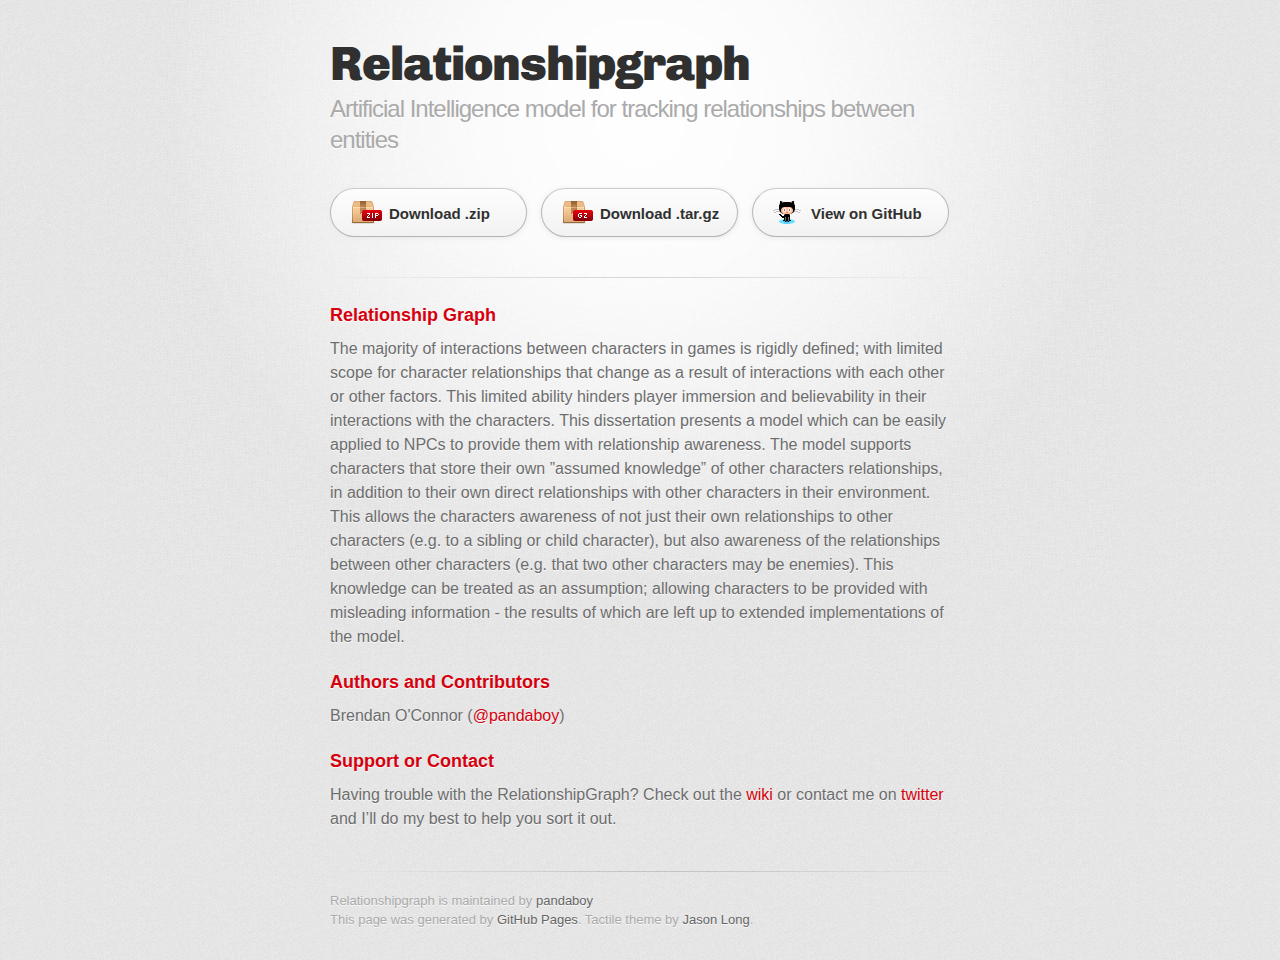
==== index.html @ 5aee5924 "Create gh-pages branch via GitHub" ====
<!DOCTYPE html>
<html>
  <head>
    <meta charset='utf-8'>
    <meta http-equiv="X-UA-Compatible" content="chrome=1">
    <link href='https://fonts.googleapis.com/css?family=Chivo:900' rel='stylesheet' type='text/css'>
    <link rel="stylesheet" type="text/css" href="stylesheets/stylesheet.css" media="screen">
    <link rel="stylesheet" type="text/css" href="stylesheets/github-dark.css" media="screen">
    <link rel="stylesheet" type="text/css" href="stylesheets/print.css" media="print">
    <!--[if lt IE 9]>
    <script src="//html5shiv.googlecode.com/svn/trunk/html5.js"></script>
    <![endif]-->
    <title>Relationshipgraph by pandaboy</title>
  </head>

  <body>
    <div id="container">
      <div class="inner">

        <header>
          <h1>Relationshipgraph</h1>
          <h2>Artificial Intelligence model for tracking relationships between entities</h2>
        </header>

        <section id="downloads" class="clearfix">
          <a href="https://github.com/pandaboy/RelationshipGraph/zipball/master" id="download-zip" class="button"><span>Download .zip</span></a>
          <a href="https://github.com/pandaboy/RelationshipGraph/tarball/master" id="download-tar-gz" class="button"><span>Download .tar.gz</span></a>
          <a href="https://github.com/pandaboy/RelationshipGraph" id="view-on-github" class="button"><span>View on GitHub</span></a>
        </section>

        <hr>

        <section id="main_content">
          <h3>
<a id="relationship-graph" class="anchor" href="#relationship-graph" aria-hidden="true"><span class="octicon octicon-link"></span></a>Relationship Graph</h3>

<p>The majority of interactions between characters in games is rigidly defined; with limited scope for character relationships that change as a result of interactions with each other or other factors. This limited ability hinders player immersion and believability in their interactions with the characters. This dissertation presents a model which can be easily applied to NPCs to provide them with relationship awareness. The model supports characters that store their own ”assumed knowledge” of other characters relationships, in addition to their own direct relationships with other characters in their environment. This allows the characters awareness of not just their own relationships to other characters (e.g. to a sibling or child character), but also awareness of the relationships between other characters (e.g. that two other characters may be enemies). This knowledge can be treated as an assumption; allowing characters to be provided with misleading information - the results of which are left up to extended implementations of the model.</p>

<h3>
<a id="authors-and-contributors" class="anchor" href="#authors-and-contributors" aria-hidden="true"><span class="octicon octicon-link"></span></a>Authors and Contributors</h3>

<p>Brendan O'Connor (<a href="https://github.com/pandaboy" class="user-mention">@pandaboy</a>)</p>

<h3>
<a id="support-or-contact" class="anchor" href="#support-or-contact" aria-hidden="true"><span class="octicon octicon-link"></span></a>Support or Contact</h3>

<p>Having trouble with the RelationshipGraph? Check out the <a href="https://github.com/pandaboy/RelationshipGraph/wiki">wiki</a> or contact me on <a href="https://twitter.com/pandaboy">twitter</a> and I’ll do my best to help you sort it out.</p>
        </section>

        <footer>
          Relationshipgraph is maintained by <a href="https://github.com/pandaboy">pandaboy</a><br>
          This page was generated by <a href="https://pages.github.com">GitHub Pages</a>. Tactile theme by <a href="https://twitter.com/jasonlong">Jason Long</a>.
        </footer>

                  <script type="text/javascript">
            var gaJsHost = (("https:" == document.location.protocol) ? "https://ssl." : "http://www.");
            document.write(unescape("%3Cscript src='" + gaJsHost + "google-analytics.com/ga.js' type='text/javascript'%3E%3C/script%3E"));
          </script>
          <script type="text/javascript">
            try {
              var pageTracker = _gat._getTracker("UA-71145340-2");
            pageTracker._trackPageview();
            } catch(err) {}
          </script>

      </div>
    </div>
  </body>
</html>
---- stylesheets/stylesheet.css ----
/* http://meyerweb.com/eric/tools/css/reset/
   v2.0 | 20110126
   License: none (public domain)
*/
html, body, div, span, applet, object, iframe,
h1, h2, h3, h4, h5, h6, p, blockquote, pre,
a, abbr, acronym, address, big, cite, code,
del, dfn, em, img, ins, kbd, q, s, samp,
small, strike, strong, sub, sup, tt, var,
b, u, i, center,
dl, dt, dd, ol, ul, li,
fieldset, form, label, legend,
table, caption, tbody, tfoot, thead, tr, th, td,
article, aside, canvas, details, embed,
figure, figcaption, footer, header, hgroup,
menu, nav, output, ruby, section, summary,
time, mark, audio, video {
	padding: 0;
	margin: 0;
	font: inherit;
	font-size: 100%;
	vertical-align: baseline;
	border: 0;
}
/* HTML5 display-role reset for older browsers */
article, aside, details, figcaption, figure,
footer, header, hgroup, menu, nav, section {
	display: block;
}
body {
	line-height: 1;
}
ol, ul {
	list-style: none;
}
blockquote, q {
	quotes: none;
}
blockquote:before, blockquote:after,
q:before, q:after {
	content: '';
	content: none;
}
table {
	border-spacing: 0;
	border-collapse: collapse;
}

/* LAYOUT STYLES */
body {
  font-family: 'Helvetica Neue', Helvetica, Arial, serif;
  font-size: 1em;
  line-height: 1.5;
  color: #6d6d6d;
  text-shadow: 0 1px 0 rgba(255, 255, 255, 0.8);
  background: #e7e7e7 url(../images/body-bg.png) 0 0 repeat;
}

a {
  color: #d5000d;
}
a:hover {
  color: #c5000c;
}

header {
  padding-top: 35px;
  padding-bottom: 25px;
}

header h1 {
  font-family: 'Chivo', 'Helvetica Neue', Helvetica, Arial, serif;
  font-size: 48px; font-weight: 900;
  line-height: 1.2;
  color: #303030;
  letter-spacing: -1px;
}

header h2 {
  font-size: 24px;
  font-weight: normal;
  line-height: 1.3;
  color: #aaa;
  letter-spacing: -1px;
}

#container {
  min-height: 595px;
  background: transparent url(../images/highlight-bg.jpg) 50% 0 no-repeat;
}

.inner {
  width: 620px;
  margin: 0 auto;
}

#container .inner img {
  max-width: 100%;
}

#downloads {
  margin-bottom: 40px;
}

a.button {
  display: block;
  float: left;
  width: 179px;
  padding: 12px 8px 12px 8px;
  margin-right: 14px;
  font-size: 15px;
  font-weight: bold;
  line-height: 25px;
  color: #303030;
  background: #fdfdfd; /* Old browsers */
  background: -moz-linear-gradient(top,  #fdfdfd 0%, #f2f2f2 100%); /* FF3.6+ */
  background: -webkit-gradient(linear, left top, left bottom, color-stop(0%,#fdfdfd), color-stop(100%,#f2f2f2)); /* Chrome,Safari4+ */
  background: -webkit-linear-gradient(top,  #fdfdfd 0%,#f2f2f2 100%); /* Chrome10+,Safari5.1+ */
  background: -o-linear-gradient(top,  #fdfdfd 0%,#f2f2f2 100%); /* Opera 11.10+ */
  background: -ms-linear-gradient(top,  #fdfdfd 0%,#f2f2f2 100%); /* IE10+ */
  background: linear-gradient(top,  #fdfdfd 0%,#f2f2f2 100%); /* W3C */
  filter: progid:DXImageTransform.Microsoft.gradient( startColorstr='#fdfdfd', endColorstr='#f2f2f2',GradientType=0 ); /* IE6-9 */
  border-top: solid 1px #cbcbcb;
  border-right: solid 1px #b7b7b7;
  border-bottom: solid 1px #b3b3b3;
  border-left: solid 1px #b7b7b7;
  border-radius: 30px;
  -webkit-box-shadow: 10px 10px 5px #888;
  -moz-box-shadow: 10px 10px 5px #888;
  box-shadow: 0px 1px 5px #e8e8e8;
  -moz-border-radius: 30px;
  -webkit-border-radius: 30px;
}
a.button:hover {
  background: #fafafa; /* Old browsers */
  background: -moz-linear-gradient(top,  #fdfdfd 0%, #f6f6f6 100%); /* FF3.6+ */
  background: -webkit-gradient(linear, left top, left bottom, color-stop(0%,#fdfdfd), color-stop(100%,#f6f6f6)); /* Chrome,Safari4+ */
  background: -webkit-linear-gradient(top,  #fdfdfd 0%,#f6f6f6 100%); /* Chrome10+,Safari5.1+ */
  background: -o-linear-gradient(top,  #fdfdfd 0%,#f6f6f6 100%); /* Opera 11.10+ */
  background: -ms-linear-gradient(top,  #fdfdfd 0%,#f6f6f6 100%); /* IE10+ */
  background: linear-gradient(top,  #fdfdfd 0%,#f6f6f6, 100%); /* W3C */
  filter: progid:DXImageTransform.Microsoft.gradient( startColorstr='#fdfdfd', endColorstr='#f6f6f6',GradientType=0 ); /* IE6-9 */
  border-top: solid 1px #b7b7b7;
  border-right: solid 1px #b3b3b3;
  border-bottom: solid 1px #b3b3b3;
  border-left: solid 1px #b3b3b3;
}

a.button span {
  display: block;
  height: 23px;
  padding-left: 50px;
}

#download-zip span {
  background: transparent url(../images/zip-icon.png) 12px 50% no-repeat;
}
#download-tar-gz span {
  background: transparent url(../images/tar-gz-icon.png) 12px 50% no-repeat;
}
#view-on-github span {
  background: transparent url(../images/octocat-icon.png) 12px 50% no-repeat;
}
#view-on-github {
  margin-right: 0;
}

code, pre {
  margin-bottom: 30px;
  font-family: Monaco, "Bitstream Vera Sans Mono", "Lucida Console", Terminal;
  font-size: 14px;
  color: #222;
}

code {
  padding: 0 3px;
  background-color: #f2f2f2;
  border: solid 1px #ddd;
}

pre {
  padding: 20px;
  overflow: auto;
  color: #f2f2f2;
  text-shadow: none;
  background: #303030;
}
pre code {
  padding: 0;
  color: #f2f2f2;
  background-color: #303030;
  border: none;
}

ul, ol, dl {
  margin-bottom: 20px;
}


/* COMMON STYLES */

hr {
  height: 1px;
  padding-bottom: 1em;
  margin-top: 1em;
  line-height: 1px;
  background: transparent url('../images/hr.png') 50% 0 no-repeat;
  border: none;
}

strong {
  font-weight: bold;
}

em {
  font-style: italic;
}

table {
  width: 100%;
  border: 1px solid #ebebeb;
}

th {
  font-weight: 500;
}

td {
  font-weight: 300;
  text-align: center;
  border: 1px solid #ebebeb;
}

form {
  padding: 20px;
  background: #f2f2f2;

}


/* GENERAL ELEMENT TYPE STYLES */

h1 {
  font-size: 32px;
}

h2 {
  margin-bottom: 8px;
  font-size: 22px;
  font-weight: bold;
  color: #303030;
}

h3 {
  margin-bottom: 8px;
  font-size: 18px;
  font-weight: bold;
  color: #d5000d;
}

h4 {
  font-size: 16px;
  font-weight: bold;
  color: #303030;
}

h5 {
  font-size: 1em;
  color: #303030;
}

h6 {
  font-size: .8em;
  color: #303030;
}

p {
  margin-bottom: 20px;
  font-weight: 300;
}

a {
  text-decoration: none;
}

p a {
  font-weight: 400;
}

blockquote {
  padding: 0 0 0 30px;
  margin-bottom: 20px;
  font-size: 1.6em;
  border-left: 10px solid #e9e9e9;
}

ul li {
  list-style-position: inside;
  list-style: disc;
  padding-left: 20px;
}

ol li {
  list-style-position: inside;
  list-style: decimal;
  padding-left: 3px;
}

dl dt {
  color: #303030;
}

footer {
  padding-top: 20px;
  padding-bottom: 30px;
  margin-top: 40px;
  font-size: 13px;
  color: #aaa;
  background: transparent url('../images/hr.png') 0 0 no-repeat;
}

footer a {
  color: #666;
}
footer a:hover {
  color: #444;
}

/* MISC */
.clearfix:after {
  display: block;
  height: 0;
  clear: both;
  visibility: hidden;
  content: '.';
}

.clearfix {display: inline-block;}
* html .clearfix {height: 1%;}
.clearfix {display: block;}

/* #Media Queries
================================================== */

/* Smaller than standard 960 (devices and browsers) */
@media only screen and (max-width: 959px) { }

/* Tablet Portrait size to standard 960 (devices and browsers) */
@media only screen and (min-width: 768px) and (max-width: 959px) { }

/* All Mobile Sizes (devices and browser) */
@media only screen and (max-width: 767px) {
  header {
    padding-top: 10px;
    padding-bottom: 10px;
  }
  #downloads {
    margin-bottom: 25px;
  }
  #download-zip, #download-tar-gz {
    display: none;
  }
  .inner {
    width: 94%;
    margin: 0 auto;
  }
}

/* Mobile Landscape Size to Tablet Portrait (devices and browsers) */
@media only screen and (min-width: 480px) and (max-width: 767px) { }

/* Mobile Portrait Size to Mobile Landscape Size (devices and browsers) */
@media only screen and (max-width: 479px) { }
---- stylesheets/github-dark.css ----
/*
   Copyright 2014 GitHub Inc.

   Licensed under the Apache License, Version 2.0 (the "License");
   you may not use this file except in compliance with the License.
   You may obtain a copy of the License at

       http://www.apache.org/licenses/LICENSE-2.0

   Unless required by applicable law or agreed to in writing, software
   distributed under the License is distributed on an "AS IS" BASIS,
   WITHOUT WARRANTIES OR CONDITIONS OF ANY KIND, either express or implied.
   See the License for the specific language governing permissions and
   limitations under the License.

*/

.pl-c /* comment */ {
  color: #969896;
}

.pl-c1      /* constant, markup.raw, meta.diff.header, meta.module-reference, meta.property-name, support, support.constant, support.variable, variable.other.constant */,
.pl-s .pl-v /* string variable */ {
  color: #0099cd;
}

.pl-e  /* entity */,
.pl-en /* entity.name */ {
  color: #9774cb;
}

.pl-s .pl-s1 /* string source */,
.pl-smi      /* storage.modifier.import, storage.modifier.package, storage.type.java, variable.other, variable.parameter.function */ {
  color: #ddd;
}

.pl-ent /* entity.name.tag */ {
  color: #7bcc72;
}

.pl-k /* keyword, storage, storage.type */ {
  color: #cc2372;
}

.pl-pds              /* punctuation.definition.string, string.regexp.character-class */,
.pl-s                /* string */,
.pl-s .pl-pse .pl-s1 /* string punctuation.section.embedded source */,
.pl-sr               /* string.regexp */,
.pl-sr .pl-cce       /* string.regexp constant.character.escape */,
.pl-sr .pl-sra       /* string.regexp string.regexp.arbitrary-repitition */,
.pl-sr .pl-sre       /* string.regexp source.ruby.embedded */ {
  color: #3c66e2;
}

.pl-v /* variable */ {
  color: #fb8764;
}

.pl-id /* invalid.deprecated */ {
  color: #e63525;
}

.pl-ii /* invalid.illegal */ {
  background-color: #e63525;
  color: #f8f8f8;
}

.pl-sr .pl-cce /* string.regexp constant.character.escape */ {
  color: #7bcc72;
  font-weight: bold;
}

.pl-ml /* markup.list */ {
  color: #c26b2b;
}

.pl-mh        /* markup.heading */,
.pl-mh .pl-en /* markup.heading entity.name */,
.pl-ms        /* meta.separator */ {
  color: #264ec5;
  font-weight: bold;
}

.pl-mq /* markup.quote */ {
  color: #00acac;
}

.pl-mi /* markup.italic */ {
  color: #ddd;
  font-style: italic;
}

.pl-mb /* markup.bold */ {
  color: #ddd;
  font-weight: bold;
}

.pl-md /* markup.deleted, meta.diff.header.from-file */ {
  background-color: #ffecec;
  color: #bd2c00;
}

.pl-mi1 /* markup.inserted, meta.diff.header.to-file */ {
  background-color: #eaffea;
  color: #55a532;
}

.pl-mdr /* meta.diff.range */ {
  color: #9774cb;
  font-weight: bold;
}

.pl-mo /* meta.output */ {
  color: #264ec5;
}
---- stylesheets/print.css ----
html, body, div, span, applet, object, iframe,
h1, h2, h3, h4, h5, h6, p, blockquote, pre,
a, abbr, acronym, address, big, cite, code,
del, dfn, em, img, ins, kbd, q, s, samp,
small, strike, strong, sub, sup, tt, var,
b, u, i, center,
dl, dt, dd, ol, ul, li,
fieldset, form, label, legend,
table, caption, tbody, tfoot, thead, tr, th, td,
article, aside, canvas, details, embed,
figure, figcaption, footer, header, hgroup,
menu, nav, output, ruby, section, summary,
time, mark, audio, video {
  padding: 0;
  margin: 0;
  font: inherit;
  font-size: 100%;
  vertical-align: baseline;
  border: 0;
}
/* HTML5 display-role reset for older browsers */
article, aside, details, figcaption, figure,
footer, header, hgroup, menu, nav, section {
  display: block;
}
body {
  line-height: 1;
}
ol, ul {
  list-style: none;
}
blockquote, q {
  quotes: none;
}
blockquote:before, blockquote:after,
q:before, q:after {
  content: '';
  content: none;
}
table {
  border-spacing: 0;
  border-collapse: collapse;
}
body {
  font-family: 'Helvetica Neue', Helvetica, Arial, serif;
  font-size: 13px;
  line-height: 1.5;
  color: #000;
}

a {
  font-weight: bold;
  color: #d5000d;
}

header {
  padding-top: 35px;
  padding-bottom: 10px;
}

header h1 {
  font-size: 48px;
  font-weight: bold;
  line-height: 1.2;
  color: #303030;
  letter-spacing: -1px;
}

header h2 {
  font-size: 24px;
  font-weight: normal;
  line-height: 1.3;
  color: #aaa;
  letter-spacing: -1px;
}
#downloads {
  display: none;
}
#main_content {
  padding-top: 20px;
}

code, pre {
  margin-bottom: 30px;
  font-family: Monaco, "Bitstream Vera Sans Mono", "Lucida Console", Terminal;
  font-size: 12px;
  color: #222;
}

code {
  padding: 0 3px;
}

pre {
  padding: 20px;
  overflow: auto;
  border: solid 1px #ddd;
}
pre code {
  padding: 0;
}

ul, ol, dl {
  margin-bottom: 20px;
}


/* COMMON STYLES */

table {
  width: 100%;
  border: 1px solid #ebebeb;
}

th {
  font-weight: 500;
}

td {
  font-weight: 300;
  text-align: center;
  border: 1px solid #ebebeb;
}

form {
  padding: 20px;
  background: #f2f2f2;

}


/* GENERAL ELEMENT TYPE STYLES */

h1 {
  font-size: 2.8em;
}

h2 {
  margin-bottom: 8px;
  font-size: 22px;
  font-weight: bold;
  color: #303030;
}

h3 {
  margin-bottom: 8px;
  font-size: 18px;
  font-weight: bold;
  color: #d5000d;
}

h4 {
  font-size: 16px;
  font-weight: bold;
  color: #303030;
}

h5 {
  font-size: 1em;
  color: #303030;
}

h6 {
  font-size: .8em;
  color: #303030;
}

p {
  margin-bottom: 20px;
  font-weight: 300;
}

a {
  text-decoration: none;
}

p a {
  font-weight: 400;
}

blockquote {
  padding: 0 0 0 30px;
  margin-bottom: 20px;
  font-size: 1.6em;
  border-left: 10px solid #e9e9e9;
}

ul li {
  list-style-position: inside;
  list-style: disc;
  padding-left: 20px;
}

ol li {
  list-style-position: inside;
  list-style: decimal;
  padding-left: 3px;
}

dl dd {
  font-style: italic;
  font-weight: 100;
}

footer {
  padding-top: 20px;
  padding-bottom: 30px;
  margin-top: 40px;
  font-size: 13px;
  color: #aaa;
}

footer a {
  color: #666;
}

/* MISC */
.clearfix:after {
  display: block;
  height: 0;
  clear: both;
  visibility: hidden;
  content: '.';
}

.clearfix {display: inline-block;}
* html .clearfix {height: 1%;}
.clearfix {display: block;}
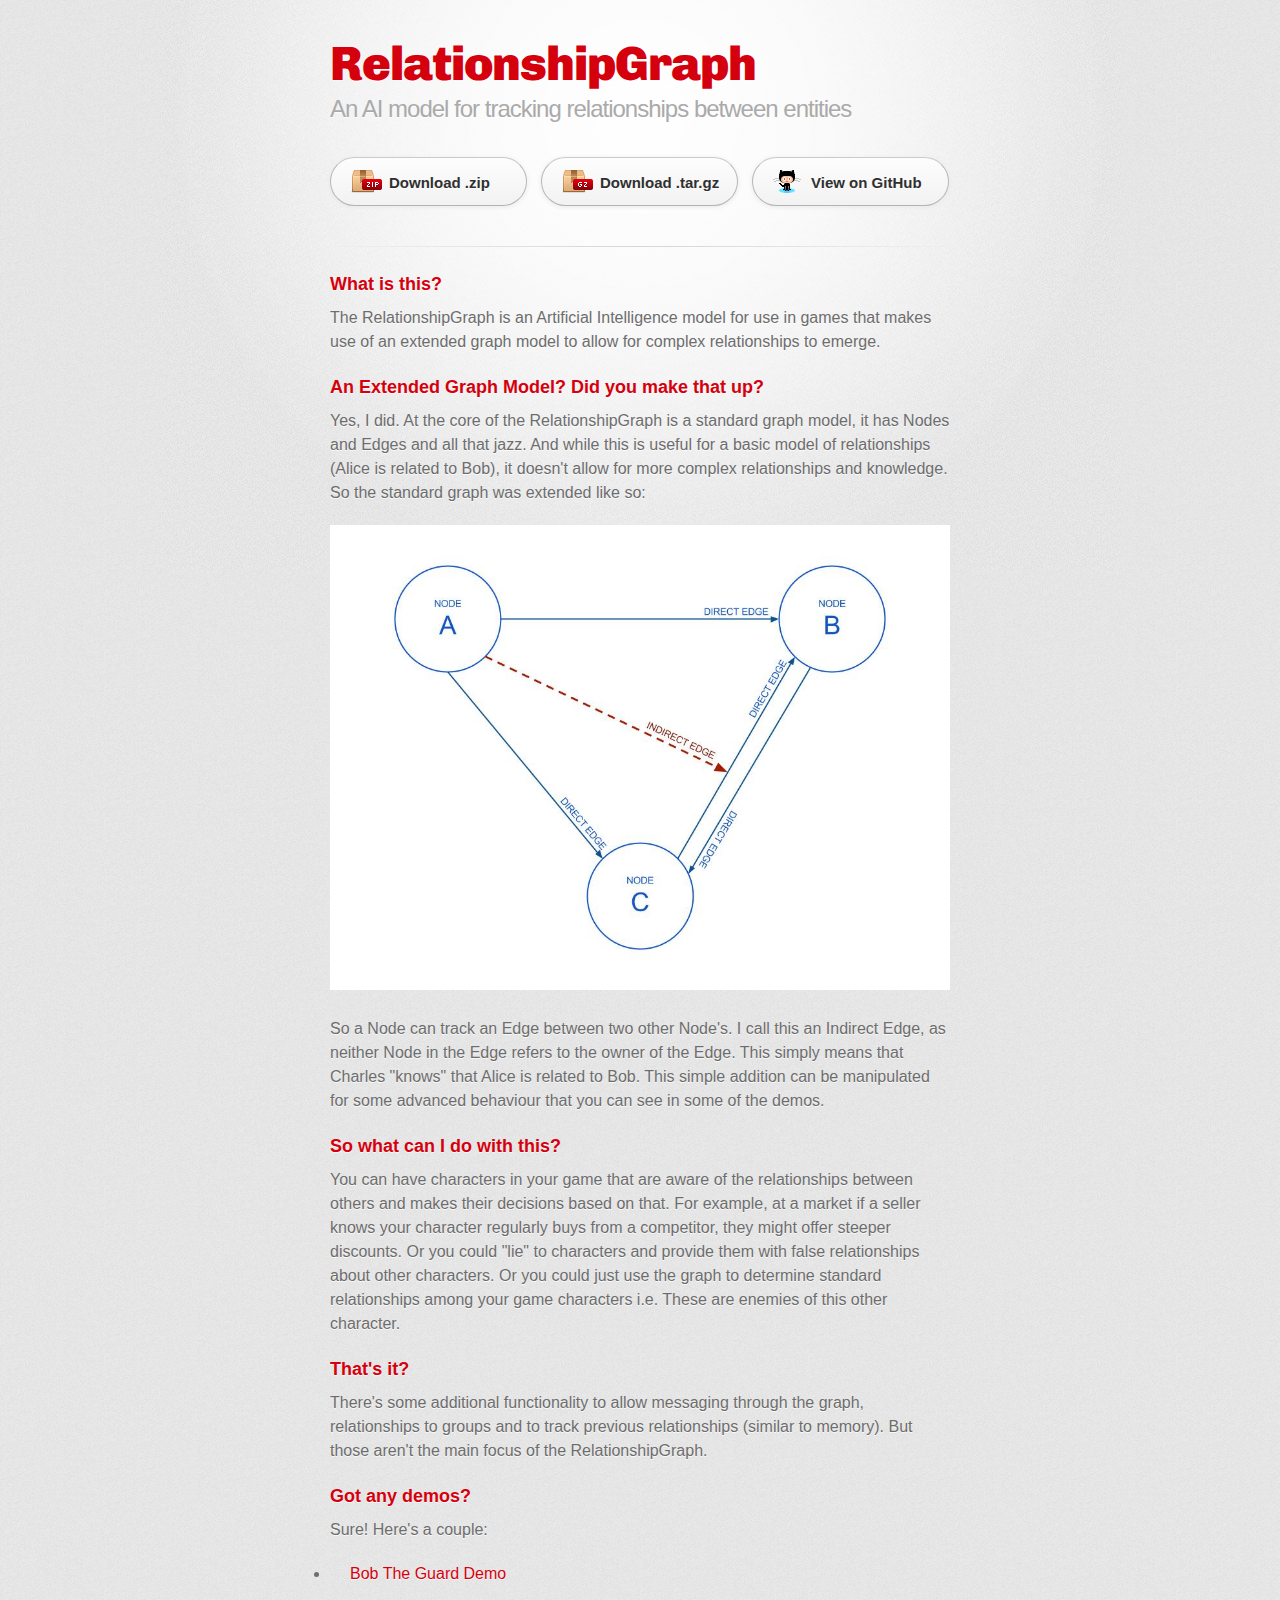
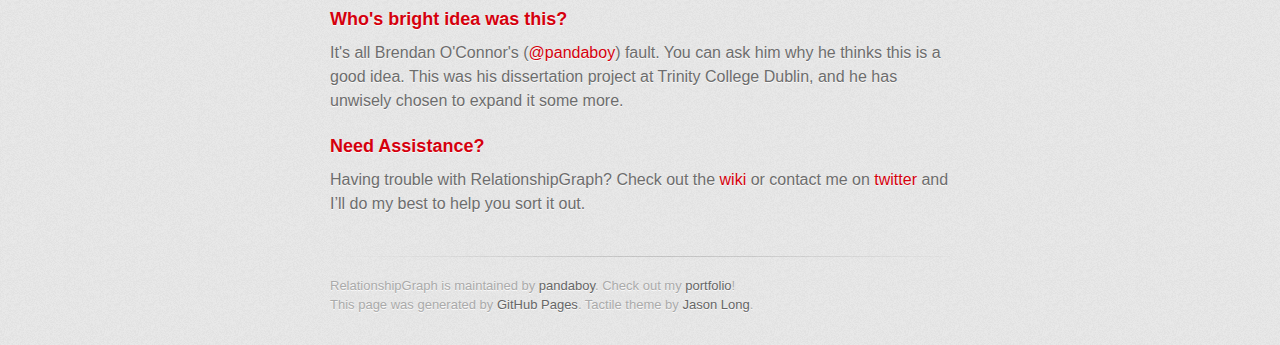
==== commit 24092f23: "Adding Bob Demo" ====
--- a/index.html
+++ b/index.html
@@ -3,14 +3,15 @@
   <head>
     <meta charset='utf-8'>
     <meta http-equiv="X-UA-Compatible" content="chrome=1">
-    <link href='https://fonts.googleapis.com/css?family=Chivo:900' rel='stylesheet' type='text/css'>
-    <link rel="stylesheet" type="text/css" href="stylesheets/stylesheet.css" media="screen">
-    <link rel="stylesheet" type="text/css" href="stylesheets/github-dark.css" media="screen">
-    <link rel="stylesheet" type="text/css" href="stylesheets/print.css" media="print">
+    <link href="https://fonts.googleapis.com/css?family=Chivo:900" rel="stylesheet">
+    <link rel="stylesheet" href="css/stylesheet.css" media="screen">
+    <link rel="stylesheet" href="css/github-dark.css" media="screen">
+    <link rel="stylesheet" href="css/print.css" media="print">
+    <link rel="stylesheet" href="css/additions.css" media="screen">
     <!--[if lt IE 9]>
     <script src="//html5shiv.googlecode.com/svn/trunk/html5.js"></script>
     <![endif]-->
-    <title>Relationshipgraph by pandaboy</title>
+    <title>RelationshipGraph by pandaboy</title>
   </head>
 
   <body>
@@ -18,51 +19,150 @@
       <div class="inner">
 
         <header>
-          <h1>Relationshipgraph</h1>
-          <h2>Artificial Intelligence model for tracking relationships between entities</h2>
+          <h1><a href="index.html">RelationshipGraph</a></h1>
+          <h2>
+            An <span title="Artificial Intelligence">AI</span> model for
+            tracking relationships between entities
+          </h2>
         </header>
 
         <section id="downloads" class="clearfix">
-          <a href="https://github.com/pandaboy/RelationshipGraph/zipball/master" id="download-zip" class="button"><span>Download .zip</span></a>
-          <a href="https://github.com/pandaboy/RelationshipGraph/tarball/master" id="download-tar-gz" class="button"><span>Download .tar.gz</span></a>
-          <a href="https://github.com/pandaboy/RelationshipGraph" id="view-on-github" class="button"><span>View on GitHub</span></a>
+          <a href="https://github.com/pandaboy/RelationshipGraph/zipball/master" id="download-zip" class="button">
+            <span>Download .zip</span>
+          </a>
+          <a href="https://github.com/pandaboy/RelationshipGraph/tarball/master" id="download-tar-gz" class="button">
+            <span>Download .tar.gz</span>
+          </a>
+          <a href="https://github.com/pandaboy/RelationshipGraph" id="view-on-github" class="button">
+            <span>View on GitHub</span>
+          </a>
         </section>
 
         <hr>
 
         <section id="main_content">
           <h3>
-<a id="relationship-graph" class="anchor" href="#relationship-graph" aria-hidden="true"><span class="octicon octicon-link"></span></a>Relationship Graph</h3>
+            <a id="relationship-graph" class="anchor" href="#relationship-graph" aria-hidden="true">
+              <span class="octicon octicon-link"></span>
+            </a>
+            What is this?
+          </h3>
+          <p>
+            The RelationshipGraph is an Artificial Intelligence model for use in
+            games that makes use of an extended graph model to allow for complex
+            relationships to emerge.
+          </p>
 
-<p>The majority of interactions between characters in games is rigidly defined; with limited scope for character relationships that change as a result of interactions with each other or other factors. This limited ability hinders player immersion and believability in their interactions with the characters. This dissertation presents a model which can be easily applied to NPCs to provide them with relationship awareness. The model supports characters that store their own ”assumed knowledge” of other characters relationships, in addition to their own direct relationships with other characters in their environment. This allows the characters awareness of not just their own relationships to other characters (e.g. to a sibling or child character), but also awareness of the relationships between other characters (e.g. that two other characters may be enemies). This knowledge can be treated as an assumption; allowing characters to be provided with misleading information - the results of which are left up to extended implementations of the model.</p>
+          <h3>
+            <a id="extended-graph-model" class="anchor" href="#extended-graph-model" aria-hidden="true">
+              <span class="octicon octicon-link"></span>
+            </a>
+            An Extended Graph Model? Did you make that up?
+          </h3>
+          <p>
+            Yes, I did. At the core of the RelationshipGraph is a standard graph
+            model, it has Nodes and Edges and all that jazz. And while this is useful
+            for a basic model of relationships (Alice is related to Bob), it
+            doesn't allow for more complex relationships and knowledge. So the
+            standard graph was extended like so:
+          </p>
+          <p>
+            <img src="images/simple_graph_diagram.jpg" alt="Extended Graph Image">
+          </p>
+          <p>
+            So a Node can track an Edge between two other Node's. I call this an
+            Indirect Edge, as neither Node in the Edge refers to the owner of the
+            Edge. This simply means that Charles "knows" that Alice is related to Bob.
+            This simple addition can be manipulated for some advanced behaviour
+            that you can see in some of the demos.
+          </p>
 
-<h3>
-<a id="authors-and-contributors" class="anchor" href="#authors-and-contributors" aria-hidden="true"><span class="octicon octicon-link"></span></a>Authors and Contributors</h3>
+          <h3>
+            So what can I do with this?
+          </h3>
+          <p>
+            You can have characters in your game that are aware of the
+            relationships between others and makes their decisions based on that.
+            For example, at a market if a seller knows your character regularly
+            buys from a competitor, they might offer steeper discounts. Or you
+            could "lie" to characters and provide them with false relationships
+            about other characters.
+            Or you could just use the graph to determine standard relationships
+            among your game characters i.e. These are enemies of this other character.
+          </p>
 
-<p>Brendan O'Connor (<a href="https://github.com/pandaboy" class="user-mention">@pandaboy</a>)</p>
+          <h3>
+            That's it?
+          </h3>
+          <p>
+            There's some additional functionality to allow messaging through the
+            graph, relationships to groups and to track previous relationships
+            (similar to memory). But those aren't the main focus of the
+            RelationshipGraph.
+          </p>
 
-<h3>
-<a id="support-or-contact" class="anchor" href="#support-or-contact" aria-hidden="true"><span class="octicon octicon-link"></span></a>Support or Contact</h3>
+          <h3>
+            <a id="demos" class="anchor" href="#authors-and-contributors" aria-hidden="true">
+              <span class="octicon octicon-link"></span>
+            </a>
+            Got any demos?
+          </h3>
+          <p>
+            Sure! Here's a couple:
+            <ul>
+              <li><a href="demos/bob.html" target="_blank">Bob The Guard Demo</a></li>
+            </ul>
+          </p>
 
-<p>Having trouble with the RelationshipGraph? Check out the <a href="https://github.com/pandaboy/RelationshipGraph/wiki">wiki</a> or contact me on <a href="https://twitter.com/pandaboy">twitter</a> and I’ll do my best to help you sort it out.</p>
+          <h3>
+            <a id="authors-and-contributors" class="anchor" href="#authors-and-contributors" aria-hidden="true">
+              <span class="octicon octicon-link"></span>
+            </a>
+            Who's bright idea was this?
+          </h3>
+
+          <p>
+            It's all Brendan O'Connor's
+            (<a href="https://github.com/pandaboy" class="user-mention">@pandaboy</a>)
+            fault. You can ask him why he thinks this is a good idea. This was his
+            dissertation project at Trinity College Dublin, and he has unwisely
+            chosen to expand it some more.
+          </p>
+
+          <h3>
+            <a id="support-or-contact" class="anchor" href="#support-or-contact" aria-hidden="true">
+              <span class="octicon octicon-link"></span>
+            </a>
+            Need Assistance?
+          </h3>
+
+          <p>
+            Having trouble with RelationshipGraph? Check out the
+            <a href="https://github.com/pandaboy/RelationshipGraph/wiki">wiki</a>
+            or contact me on <a target="_blank" href="https://twitter.com/pandaboy">twitter</a>
+            and I’ll do my best to help you sort it out.
+          </p>
         </section>
 
         <footer>
-          Relationshipgraph is maintained by <a href="https://github.com/pandaboy">pandaboy</a><br>
-          This page was generated by <a href="https://pages.github.com">GitHub Pages</a>. Tactile theme by <a href="https://twitter.com/jasonlong">Jason Long</a>.
+          RelationshipGraph is maintained by
+          <a href="https://github.com/pandaboy">pandaboy</a>.
+          Check out my
+          <a target="_blank" href="http://pandaboy.github.io">portfolio</a>!
+          <br>
+          This page was generated by
+          <a href="https://pages.github.com">GitHub Pages</a>.
+          Tactile theme by <a href="https://twitter.com/jasonlong">Jason Long</a>.
         </footer>
 
-                  <script type="text/javascript">
-            var gaJsHost = (("https:" == document.location.protocol) ? "https://ssl." : "http://www.");
-            document.write(unescape("%3Cscript src='" + gaJsHost + "google-analytics.com/ga.js' type='text/javascript'%3E%3C/script%3E"));
-          </script>
-          <script type="text/javascript">
-            try {
-              var pageTracker = _gat._getTracker("UA-71145340-2");
-            pageTracker._trackPageview();
-            } catch(err) {}
-          </script>
-
+        <script>
+        var gaJsHost = (("https:" == document.location.protocol) ? "https://ssl." : "http://www.");
+        document.write(unescape("%3Cscript src='" + gaJsHost + "google-analytics.com/ga.js' type='text/javascript'%3E%3C/script%3E"));
+        try {
+          var pageTracker = _gat._getTracker("UA-71145340-2");
+          pageTracker._trackPageview();
+        } catch(err) {}
+        </script>
       </div>
     </div>
   </body>
--- a/css/stylesheet.css
+++ b/css/stylesheet.css
@@ -0,0 +1,373 @@
+/* http://meyerweb.com/eric/tools/css/reset/
+   v2.0 | 20110126
+   License: none (public domain)
+*/
+html, body, div, span, applet, object, iframe,
+h1, h2, h3, h4, h5, h6, p, blockquote, pre,
+a, abbr, acronym, address, big, cite, code,
+del, dfn, em, img, ins, kbd, q, s, samp,
+small, strike, strong, sub, sup, tt, var,
+b, u, i, center,
+dl, dt, dd, ol, ul, li,
+fieldset, form, label, legend,
+table, caption, tbody, tfoot, thead, tr, th, td,
+article, aside, canvas, details, embed,
+figure, figcaption, footer, header, hgroup,
+menu, nav, output, ruby, section, summary,
+time, mark, audio, video {
+	padding: 0;
+	margin: 0;
+	font: inherit;
+	font-size: 100%;
+	vertical-align: baseline;
+	border: 0;
+}
+/* HTML5 display-role reset for older browsers */
+article, aside, details, figcaption, figure,
+footer, header, hgroup, menu, nav, section {
+	display: block;
+}
+body {
+	line-height: 1;
+}
+ol, ul {
+	list-style: none;
+}
+blockquote, q {
+	quotes: none;
+}
+blockquote:before, blockquote:after,
+q:before, q:after {
+	content: '';
+	content: none;
+}
+table {
+	border-spacing: 0;
+	border-collapse: collapse;
+}
+
+/* LAYOUT STYLES */
+body {
+  font-family: 'Helvetica Neue', Helvetica, Arial, serif;
+  font-size: 1em;
+  line-height: 1.5;
+  color: #6d6d6d;
+  text-shadow: 0 1px 0 rgba(255, 255, 255, 0.8);
+  background: #e7e7e7 url(../images/body-bg.png) 0 0 repeat;
+}
+
+a {
+  color: #d5000d;
+}
+a:hover {
+  color: #c5000c;
+}
+
+header {
+  padding-top: 35px;
+  padding-bottom: 25px;
+}
+
+header h1 {
+  font-family: 'Chivo', 'Helvetica Neue', Helvetica, Arial, serif;
+  font-size: 48px; font-weight: 900;
+  line-height: 1.2;
+  color: #303030;
+  letter-spacing: -1px;
+}
+
+header h2 {
+  font-size: 24px;
+  font-weight: normal;
+  line-height: 1.3;
+  color: #aaa;
+  letter-spacing: -1px;
+}
+
+#container {
+  min-height: 595px;
+  background: transparent url(../images/highlight-bg.jpg) 50% 0 no-repeat;
+}
+
+.inner {
+  width: 620px;
+  margin: 0 auto;
+}
+
+#container .inner img {
+  max-width: 100%;
+}
+
+#downloads {
+  margin-bottom: 40px;
+}
+
+a.button {
+  display: block;
+  float: left;
+  width: 179px;
+  padding: 12px 8px 12px 8px;
+  margin-right: 14px;
+  font-size: 15px;
+  font-weight: bold;
+  line-height: 25px;
+  color: #303030;
+  background: #fdfdfd; /* Old browsers */
+  background: -moz-linear-gradient(top,  #fdfdfd 0%, #f2f2f2 100%); /* FF3.6+ */
+  background: -webkit-gradient(linear, left top, left bottom, color-stop(0%,#fdfdfd), color-stop(100%,#f2f2f2)); /* Chrome,Safari4+ */
+  background: -webkit-linear-gradient(top,  #fdfdfd 0%,#f2f2f2 100%); /* Chrome10+,Safari5.1+ */
+  background: -o-linear-gradient(top,  #fdfdfd 0%,#f2f2f2 100%); /* Opera 11.10+ */
+  background: -ms-linear-gradient(top,  #fdfdfd 0%,#f2f2f2 100%); /* IE10+ */
+  background: linear-gradient(top,  #fdfdfd 0%,#f2f2f2 100%); /* W3C */
+  filter: progid:DXImageTransform.Microsoft.gradient( startColorstr='#fdfdfd', endColorstr='#f2f2f2',GradientType=0 ); /* IE6-9 */
+  border-top: solid 1px #cbcbcb;
+  border-right: solid 1px #b7b7b7;
+  border-bottom: solid 1px #b3b3b3;
+  border-left: solid 1px #b7b7b7;
+  border-radius: 30px;
+  -webkit-box-shadow: 10px 10px 5px #888;
+  -moz-box-shadow: 10px 10px 5px #888;
+  box-shadow: 0px 1px 5px #e8e8e8;
+  -moz-border-radius: 30px;
+  -webkit-border-radius: 30px;
+}
+a.button:hover {
+  background: #fafafa; /* Old browsers */
+  background: -moz-linear-gradient(top,  #fdfdfd 0%, #f6f6f6 100%); /* FF3.6+ */
+  background: -webkit-gradient(linear, left top, left bottom, color-stop(0%,#fdfdfd), color-stop(100%,#f6f6f6)); /* Chrome,Safari4+ */
+  background: -webkit-linear-gradient(top,  #fdfdfd 0%,#f6f6f6 100%); /* Chrome10+,Safari5.1+ */
+  background: -o-linear-gradient(top,  #fdfdfd 0%,#f6f6f6 100%); /* Opera 11.10+ */
+  background: -ms-linear-gradient(top,  #fdfdfd 0%,#f6f6f6 100%); /* IE10+ */
+  background: linear-gradient(top,  #fdfdfd 0%,#f6f6f6, 100%); /* W3C */
+  filter: progid:DXImageTransform.Microsoft.gradient( startColorstr='#fdfdfd', endColorstr='#f6f6f6',GradientType=0 ); /* IE6-9 */
+  border-top: solid 1px #b7b7b7;
+  border-right: solid 1px #b3b3b3;
+  border-bottom: solid 1px #b3b3b3;
+  border-left: solid 1px #b3b3b3;
+}
+
+a.button span {
+  display: block;
+  height: 23px;
+  padding-left: 50px;
+}
+
+#download-zip span {
+  background: transparent url(../images/zip-icon.png) 12px 50% no-repeat;
+}
+#download-tar-gz span {
+  background: transparent url(../images/tar-gz-icon.png) 12px 50% no-repeat;
+}
+#view-on-github span {
+  background: transparent url(../images/octocat-icon.png) 12px 50% no-repeat;
+}
+#view-on-github {
+  margin-right: 0;
+}
+
+code, pre {
+  margin-bottom: 30px;
+  font-family: Monaco, "Bitstream Vera Sans Mono", "Lucida Console", Terminal;
+  font-size: 14px;
+  color: #222;
+}
+
+code {
+  padding: 0 3px;
+  background-color: #f2f2f2;
+  border: solid 1px #ddd;
+}
+
+pre {
+  padding: 20px;
+  overflow: auto;
+  color: #f2f2f2;
+  text-shadow: none;
+  background: #303030;
+}
+pre code {
+  padding: 0;
+  color: #f2f2f2;
+  background-color: #303030;
+  border: none;
+}
+
+ul, ol, dl {
+  margin-bottom: 20px;
+}
+
+
+/* COMMON STYLES */
+
+hr {
+  height: 1px;
+  padding-bottom: 1em;
+  margin-top: 1em;
+  line-height: 1px;
+  background: transparent url('../images/hr.png') 50% 0 no-repeat;
+  border: none;
+}
+
+strong {
+  font-weight: bold;
+}
+
+em {
+  font-style: italic;
+}
+
+table {
+  width: 100%;
+  border: 1px solid #ebebeb;
+}
+
+th {
+  font-weight: 500;
+}
+
+td {
+  font-weight: 300;
+  text-align: center;
+  border: 1px solid #ebebeb;
+}
+
+form {
+  padding: 20px;
+  background: #f2f2f2;
+
+}
+
+
+/* GENERAL ELEMENT TYPE STYLES */
+
+h1 {
+  font-size: 32px;
+}
+
+h2 {
+  margin-bottom: 8px;
+  font-size: 22px;
+  font-weight: bold;
+  color: #303030;
+}
+
+h3 {
+  margin-bottom: 8px;
+  font-size: 18px;
+  font-weight: bold;
+  color: #d5000d;
+}
+
+h4 {
+  font-size: 16px;
+  font-weight: bold;
+  color: #303030;
+}
+
+h5 {
+  font-size: 1em;
+  color: #303030;
+}
+
+h6 {
+  font-size: .8em;
+  color: #303030;
+}
+
+p {
+  margin-bottom: 20px;
+  font-weight: 300;
+}
+
+a {
+  text-decoration: none;
+}
+
+p a {
+  font-weight: 400;
+}
+
+blockquote {
+  padding: 0 0 0 30px;
+  margin-bottom: 20px;
+  font-size: 1.6em;
+  border-left: 10px solid #e9e9e9;
+}
+
+ul li {
+  list-style-position: inside;
+  list-style: disc;
+  padding-left: 20px;
+}
+
+ol li {
+  list-style-position: inside;
+  list-style: decimal;
+  padding-left: 3px;
+}
+
+dl dt {
+  color: #303030;
+}
+
+footer {
+  padding-top: 20px;
+  padding-bottom: 30px;
+  margin-top: 40px;
+  font-size: 13px;
+  color: #aaa;
+  background: transparent url('../images/hr.png') 0 0 no-repeat;
+}
+
+footer a {
+  color: #666;
+}
+footer a:hover {
+  color: #444;
+}
+
+/* MISC */
+.clearfix:after {
+  display: block;
+  height: 0;
+  clear: both;
+  visibility: hidden;
+  content: '.';
+}
+
+.clearfix {display: inline-block;}
+* html .clearfix {height: 1%;}
+.clearfix {display: block;}
+
+/* #Media Queries
+================================================== */
+
+/* Smaller than standard 960 (devices and browsers) */
+@media only screen and (max-width: 959px) { }
+
+/* Tablet Portrait size to standard 960 (devices and browsers) */
+@media only screen and (min-width: 768px) and (max-width: 959px) { }
+
+/* All Mobile Sizes (devices and browser) */
+@media only screen and (max-width: 767px) {
+  header {
+    padding-top: 10px;
+    padding-bottom: 10px;
+  }
+  #downloads {
+    margin-bottom: 25px;
+  }
+  #download-zip, #download-tar-gz {
+    display: none;
+  }
+  .inner {
+    width: 94%;
+    margin: 0 auto;
+  }
+}
+
+/* Mobile Landscape Size to Tablet Portrait (devices and browsers) */
+@media only screen and (min-width: 480px) and (max-width: 767px) { }
+
+/* Mobile Portrait Size to Mobile Landscape Size (devices and browsers) */
+@media only screen and (max-width: 479px) { }
--- a/css/github-dark.css
+++ b/css/github-dark.css
@@ -0,0 +1,116 @@
+/*
+   Copyright 2014 GitHub Inc.
+
+   Licensed under the Apache License, Version 2.0 (the "License");
+   you may not use this file except in compliance with the License.
+   You may obtain a copy of the License at
+
+       http://www.apache.org/licenses/LICENSE-2.0
+
+   Unless required by applicable law or agreed to in writing, software
+   distributed under the License is distributed on an "AS IS" BASIS,
+   WITHOUT WARRANTIES OR CONDITIONS OF ANY KIND, either express or implied.
+   See the License for the specific language governing permissions and
+   limitations under the License.
+
+*/
+
+.pl-c /* comment */ {
+  color: #969896;
+}
+
+.pl-c1      /* constant, markup.raw, meta.diff.header, meta.module-reference, meta.property-name, support, support.constant, support.variable, variable.other.constant */,
+.pl-s .pl-v /* string variable */ {
+  color: #0099cd;
+}
+
+.pl-e  /* entity */,
+.pl-en /* entity.name */ {
+  color: #9774cb;
+}
+
+.pl-s .pl-s1 /* string source */,
+.pl-smi      /* storage.modifier.import, storage.modifier.package, storage.type.java, variable.other, variable.parameter.function */ {
+  color: #ddd;
+}
+
+.pl-ent /* entity.name.tag */ {
+  color: #7bcc72;
+}
+
+.pl-k /* keyword, storage, storage.type */ {
+  color: #cc2372;
+}
+
+.pl-pds              /* punctuation.definition.string, string.regexp.character-class */,
+.pl-s                /* string */,
+.pl-s .pl-pse .pl-s1 /* string punctuation.section.embedded source */,
+.pl-sr               /* string.regexp */,
+.pl-sr .pl-cce       /* string.regexp constant.character.escape */,
+.pl-sr .pl-sra       /* string.regexp string.regexp.arbitrary-repitition */,
+.pl-sr .pl-sre       /* string.regexp source.ruby.embedded */ {
+  color: #3c66e2;
+}
+
+.pl-v /* variable */ {
+  color: #fb8764;
+}
+
+.pl-id /* invalid.deprecated */ {
+  color: #e63525;
+}
+
+.pl-ii /* invalid.illegal */ {
+  background-color: #e63525;
+  color: #f8f8f8;
+}
+
+.pl-sr .pl-cce /* string.regexp constant.character.escape */ {
+  color: #7bcc72;
+  font-weight: bold;
+}
+
+.pl-ml /* markup.list */ {
+  color: #c26b2b;
+}
+
+.pl-mh        /* markup.heading */,
+.pl-mh .pl-en /* markup.heading entity.name */,
+.pl-ms        /* meta.separator */ {
+  color: #264ec5;
+  font-weight: bold;
+}
+
+.pl-mq /* markup.quote */ {
+  color: #00acac;
+}
+
+.pl-mi /* markup.italic */ {
+  color: #ddd;
+  font-style: italic;
+}
+
+.pl-mb /* markup.bold */ {
+  color: #ddd;
+  font-weight: bold;
+}
+
+.pl-md /* markup.deleted, meta.diff.header.from-file */ {
+  background-color: #ffecec;
+  color: #bd2c00;
+}
+
+.pl-mi1 /* markup.inserted, meta.diff.header.to-file */ {
+  background-color: #eaffea;
+  color: #55a532;
+}
+
+.pl-mdr /* meta.diff.range */ {
+  color: #9774cb;
+  font-weight: bold;
+}
+
+.pl-mo /* meta.output */ {
+  color: #264ec5;
+}
+
--- a/css/print.css
+++ b/css/print.css
@@ -0,0 +1,228 @@
+html, body, div, span, applet, object, iframe,
+h1, h2, h3, h4, h5, h6, p, blockquote, pre,
+a, abbr, acronym, address, big, cite, code,
+del, dfn, em, img, ins, kbd, q, s, samp,
+small, strike, strong, sub, sup, tt, var,
+b, u, i, center,
+dl, dt, dd, ol, ul, li,
+fieldset, form, label, legend,
+table, caption, tbody, tfoot, thead, tr, th, td,
+article, aside, canvas, details, embed,
+figure, figcaption, footer, header, hgroup,
+menu, nav, output, ruby, section, summary,
+time, mark, audio, video {
+  padding: 0;
+  margin: 0;
+  font: inherit;
+  font-size: 100%;
+  vertical-align: baseline;
+  border: 0;
+}
+/* HTML5 display-role reset for older browsers */
+article, aside, details, figcaption, figure,
+footer, header, hgroup, menu, nav, section {
+  display: block;
+}
+body {
+  line-height: 1;
+}
+ol, ul {
+  list-style: none;
+}
+blockquote, q {
+  quotes: none;
+}
+blockquote:before, blockquote:after,
+q:before, q:after {
+  content: '';
+  content: none;
+}
+table {
+  border-spacing: 0;
+  border-collapse: collapse;
+}
+body {
+  font-family: 'Helvetica Neue', Helvetica, Arial, serif;
+  font-size: 13px;
+  line-height: 1.5;
+  color: #000;
+}
+
+a {
+  font-weight: bold;
+  color: #d5000d;
+}
+
+header {
+  padding-top: 35px;
+  padding-bottom: 10px;
+}
+
+header h1 {
+  font-size: 48px;
+  font-weight: bold;
+  line-height: 1.2;
+  color: #303030;
+  letter-spacing: -1px;
+}
+
+header h2 {
+  font-size: 24px;
+  font-weight: normal;
+  line-height: 1.3;
+  color: #aaa;
+  letter-spacing: -1px;
+}
+#downloads {
+  display: none;
+}
+#main_content {
+  padding-top: 20px;
+}
+
+code, pre {
+  margin-bottom: 30px;
+  font-family: Monaco, "Bitstream Vera Sans Mono", "Lucida Console", Terminal;
+  font-size: 12px;
+  color: #222;
+}
+
+code {
+  padding: 0 3px;
+}
+
+pre {
+  padding: 20px;
+  overflow: auto;
+  border: solid 1px #ddd;
+}
+pre code {
+  padding: 0;
+}
+
+ul, ol, dl {
+  margin-bottom: 20px;
+}
+
+
+/* COMMON STYLES */
+
+table {
+  width: 100%;
+  border: 1px solid #ebebeb;
+}
+
+th {
+  font-weight: 500;
+}
+
+td {
+  font-weight: 300;
+  text-align: center;
+  border: 1px solid #ebebeb;
+}
+
+form {
+  padding: 20px;
+  background: #f2f2f2;
+
+}
+
+
+/* GENERAL ELEMENT TYPE STYLES */
+
+h1 {
+  font-size: 2.8em;
+}
+
+h2 {
+  margin-bottom: 8px;
+  font-size: 22px;
+  font-weight: bold;
+  color: #303030;
+}
+
+h3 {
+  margin-bottom: 8px;
+  font-size: 18px;
+  font-weight: bold;
+  color: #d5000d;
+}
+
+h4 {
+  font-size: 16px;
+  font-weight: bold;
+  color: #303030;
+}
+
+h5 {
+  font-size: 1em;
+  color: #303030;
+}
+
+h6 {
+  font-size: .8em;
+  color: #303030;
+}
+
+p {
+  margin-bottom: 20px;
+  font-weight: 300;
+}
+
+a {
+  text-decoration: none;
+}
+
+p a {
+  font-weight: 400;
+}
+
+blockquote {
+  padding: 0 0 0 30px;
+  margin-bottom: 20px;
+  font-size: 1.6em;
+  border-left: 10px solid #e9e9e9;
+}
+
+ul li {
+  list-style-position: inside;
+  list-style: disc;
+  padding-left: 20px;
+}
+
+ol li {
+  list-style-position: inside;
+  list-style: decimal;
+  padding-left: 3px;
+}
+
+dl dd {
+  font-style: italic;
+  font-weight: 100;
+}
+
+footer {
+  padding-top: 20px;
+  padding-bottom: 30px;
+  margin-top: 40px;
+  font-size: 13px;
+  color: #aaa;
+}
+
+footer a {
+  color: #666;
+}
+
+/* MISC */
+.clearfix:after {
+  display: block;
+  height: 0;
+  clear: both;
+  visibility: hidden;
+  content: '.';
+}
+
+.clearfix {display: inline-block;}
+* html .clearfix {height: 1%;}
+.clearfix {display: block;}
--- a/css/additions.css
+++ b/css/additions.css
@@ -0,0 +1,25 @@
+div.broken,
+div.missing {
+  margin: auto;
+  position: relative;
+  top: 50%;
+  width: 193px;
+}
+div.broken a,
+div.missing a {
+  height: 63px;
+  position: relative;
+  top: -31px;
+}
+div.broken img,
+div.missing img {
+  border-width: 0px;
+}
+div.broken {
+  display: none;
+}
+div#unityPlayer {
+  cursor: default;
+  height: 600px;
+  width: 620px;
+}
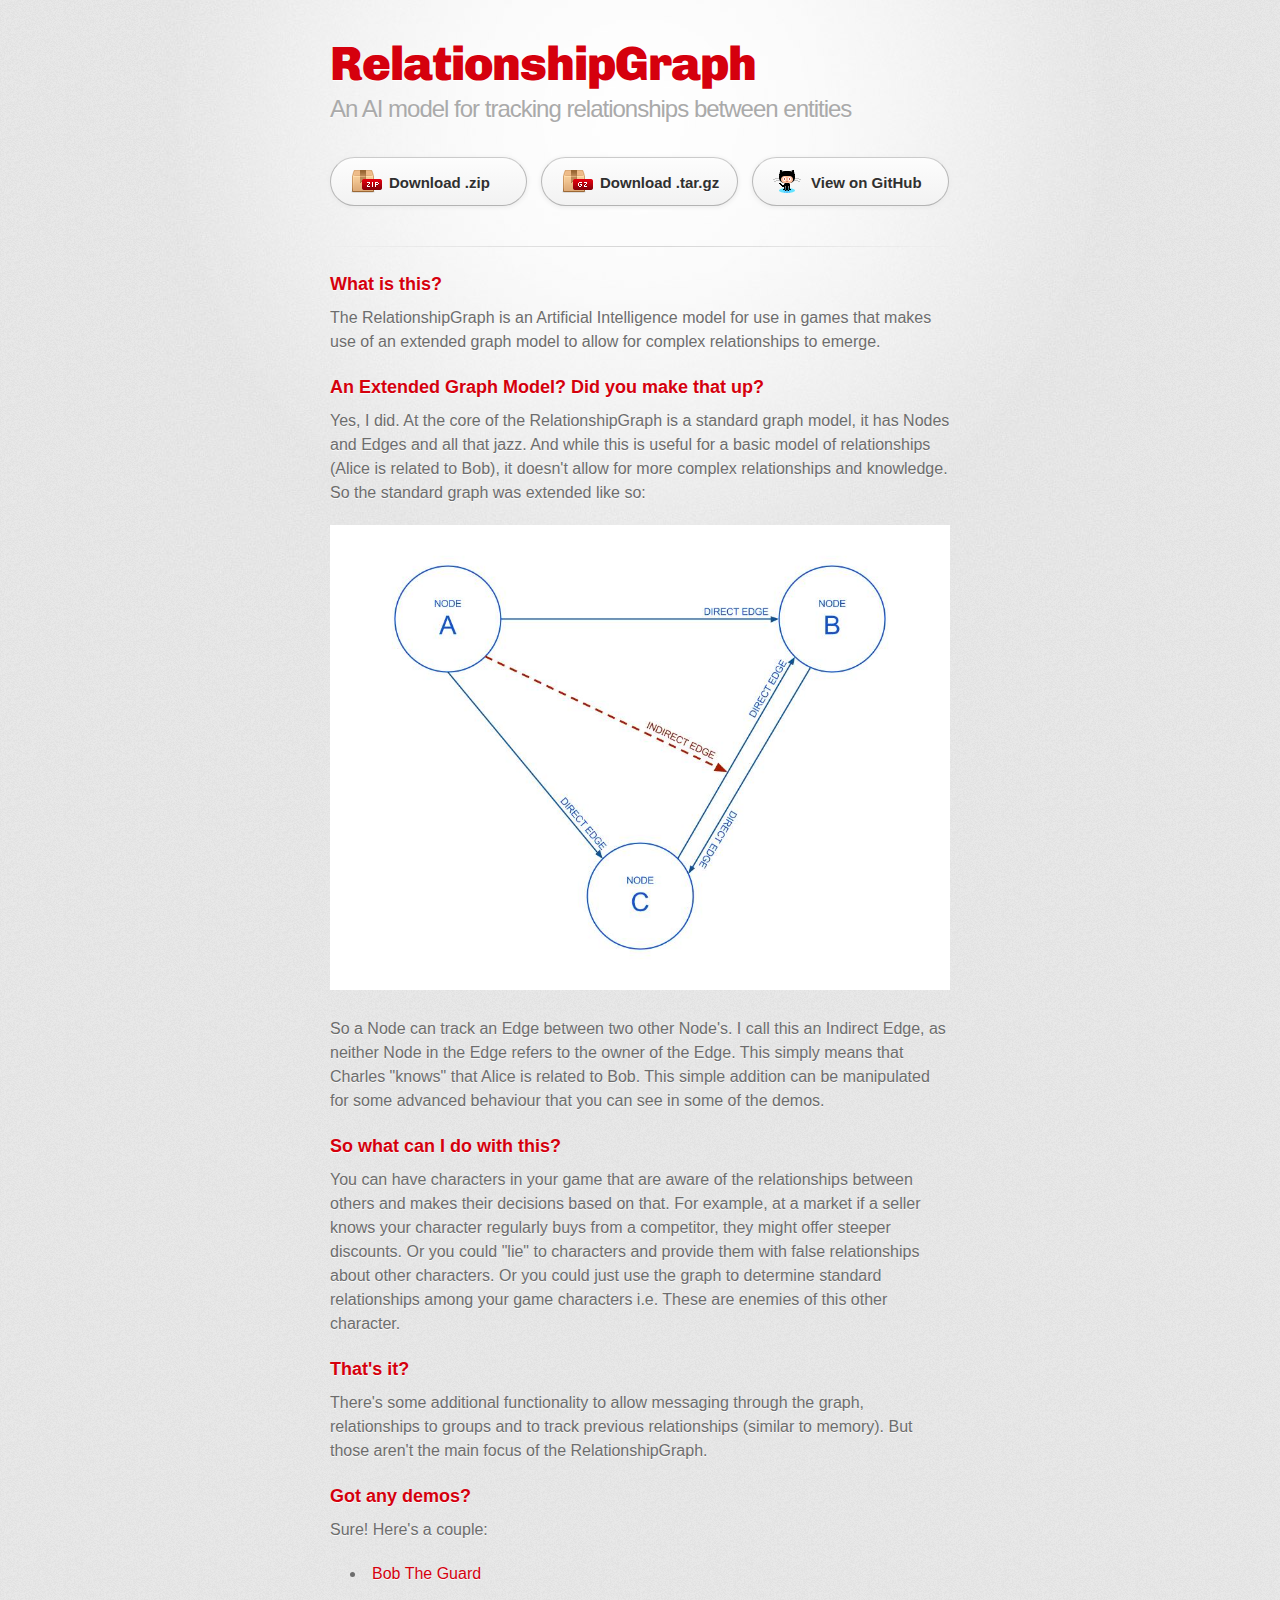
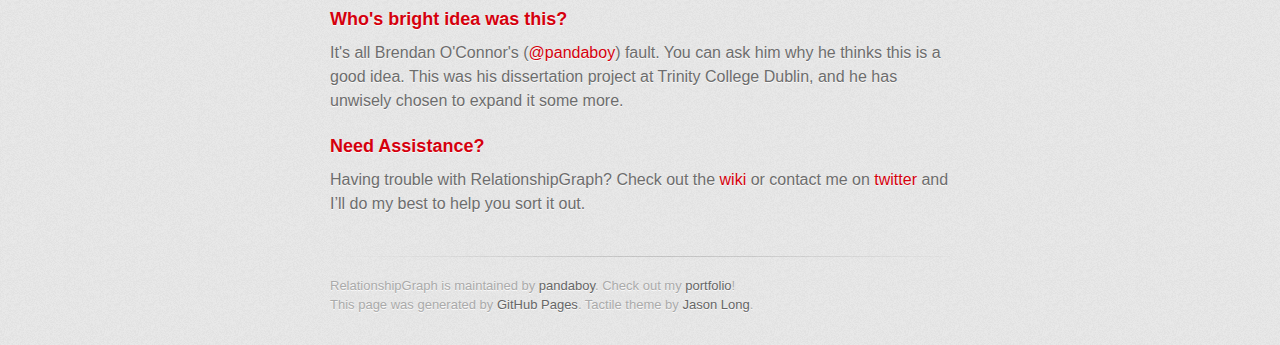
==== commit 52e6d7ec: "Minor tweaks to list styles." ====
--- a/index.html
+++ b/index.html
@@ -110,7 +110,7 @@
           <p>
             Sure! Here's a couple:
             <ul>
-              <li><a href="demos/bob.html" target="_blank">Bob The Guard Demo</a></li>
+              <li><a href="demos/bob.html" target="_blank">Bob The Guard</a></li>
             </ul>
           </p>
 
--- a/css/additions.css
+++ b/css/additions.css
@@ -23,3 +23,10 @@
   height: 600px;
   width: 620px;
 }
+
+ul {
+  list-style: inside none none;
+}
+ul li {
+  list-style: inside none disc;
+}
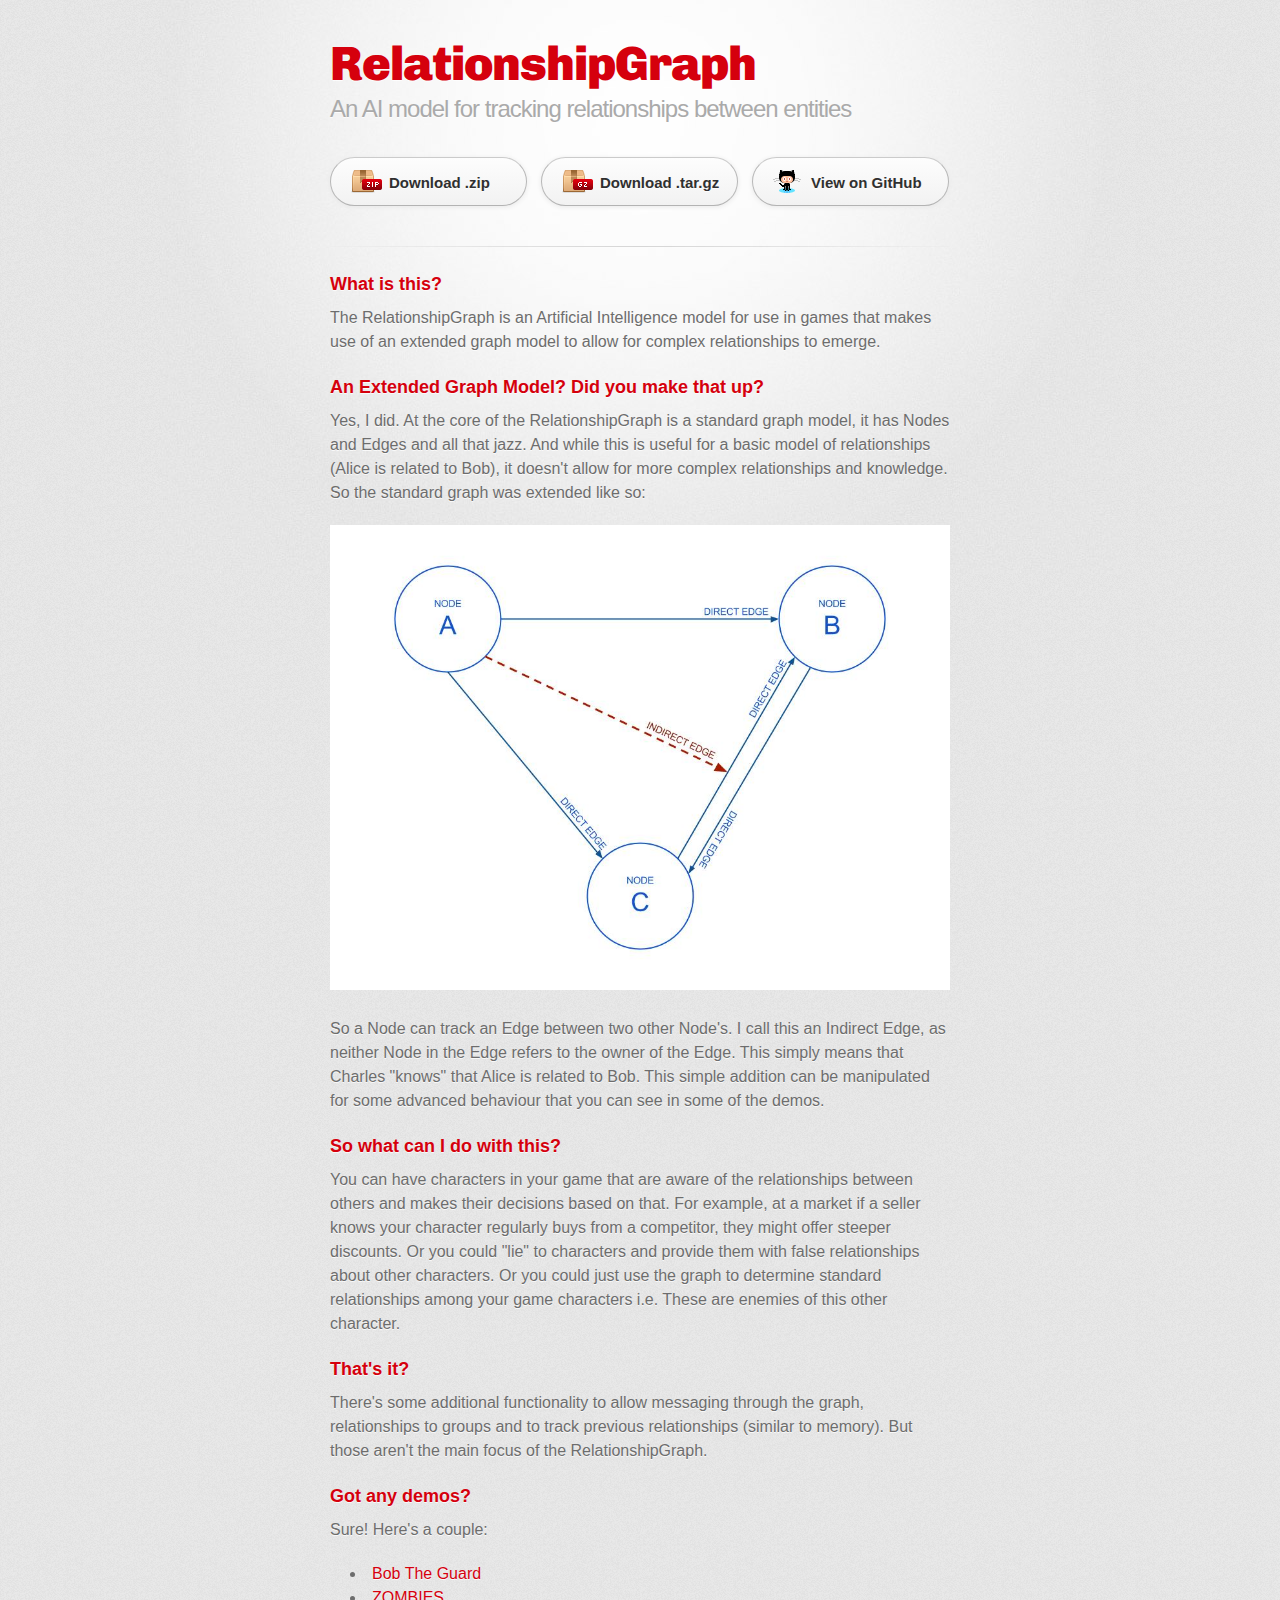
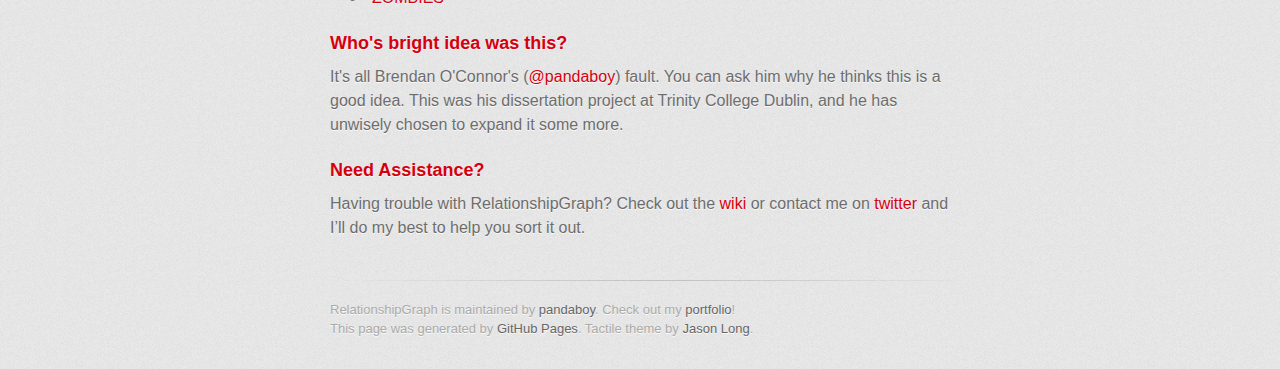
==== commit 013e4c0d: "Adding Zombies demo" ====
--- a/index.html
+++ b/index.html
@@ -111,6 +111,7 @@
             Sure! Here's a couple:
             <ul>
               <li><a href="demos/bob.html" target="_blank">Bob The Guard</a></li>
+              <li><a href="demos/zombies.html" target="_blank">ZOMBIES</a></li>
             </ul>
           </p>
 
